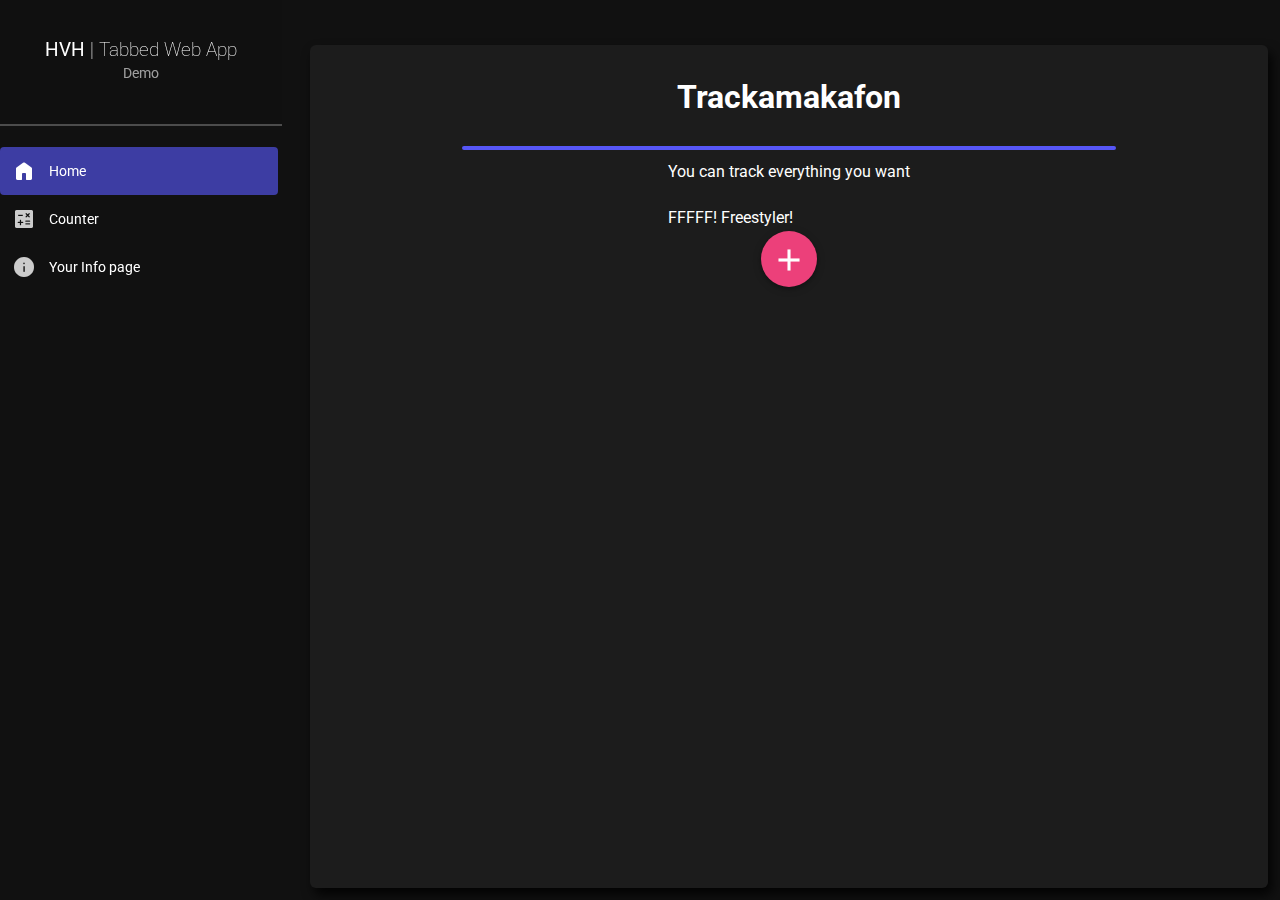
==== Source/index.html @ 7ff983de "Many files" ====
<!DOCTYPE html>
<html lang="en" data-bs-theme="dark">

<head>


    <link rel="manifest" href="manifest.json">
    <meta name="theme-color" content="#5656f6" />
    <link rel="preconnect" href="https://fonts.googleapis.com">
    <link rel="preconnect" href="https://fonts.gstatic.com" crossorigin>
    <link href="https://fonts.googleapis.com/css2?family=Poppins:wght@500&display=swap" rel="stylesheet">
    <link href="https://fonts.googleapis.com/css2?family=Poppins:wght@300&display=swap" rel="stylesheet">

    <link rel="stylesheet"
        href="https://fonts.googleapis.com/css2?family=Material+Symbols+Rounded:opsz,wght,FILL,GRAD@20..48,100..700,0..1,-50..200" />

    <link href="https://cdn.jsdelivr.net/npm/bootstrap@5.3.1/dist/css/bootstrap.min.css" rel="stylesheet" integrity="sha384-4bw+/aepP/YC94hEpVNVgiZdgIC5+VKNBQNGCHeKRQN+PtmoHDEXuppvnDJzQIu9" crossorigin="anonymous">

    <link rel="stylesheet" href="save.css">
    <link rel="stylesheet" href="material.css">

    <meta name="description" content="An awesome Tabbed App">
    <meta charset="UTF-8">
    <meta http-equiv="X-UA-Compatible" content="IE=edge">
    <meta name="viewport" content="width=device-width, initial-scale=1.0">
    <link rel="icon" href="favicon.png">
    <title>Tabbed Web App</title>
</head>

<body class="body" data-bs-theme="dark">
    <div id="mySidenav" class="sidenav">
        <div style="    background: #101010;
    border-bottom: 2px solid #4c4c4c;
    margin-bottom: 21px;
    height: 124px;
    display: flex;
    flex-direction: column;
    justify-content: center;
    align-items: center;">
            <h3 style="font-weight:100;margin: 0px;"><b>HVH&nbsp;</b>|&nbsp;Tabbed Web App</h3>

            <span href="javascript:void(0)" class=" material-symbols-rounded closebtn" onclick="closeNav()"
                aria-label="close sidebar" id="NOEXCUSE">cancel</span>
            <p style="color:#f1f1f1a3;font-size: 14px;text-align: center;">Demo</p>
        </div>
        <div class="side-button tablink" onclick="openRoute('home',this)" id="defaultOpen" aria-label="open home page">
            <span class="material-symbols-rounded">home</span>
            <p>Home</p>
        </div>
        <div class="side-button tablink" onclick="openRoute('counterPage',this)" aria-label="open counter tab">
            <span class="material-symbols-rounded ">calculate</span>
            <p>Counter</p>
        </div>
        <div class="side-button tablink" onclick="openRoute('info',this)" aria-label="open info tab">
            <span class="material-symbols-rounded">info</span>
            <p>Your Info page</p>
        </div>
    </div>
    <div id="main" class="main">

        <header>
            <!--  -->
            <span class="material-symbols-rounded clickable" onclick="openNav()">
                menu
            </span>
            <span id="offlineA"
                style="color: red;display: none;flex-wrap: wrap;flex-direction: row;align-content: center;align-items: center;justify-content: center;">&nbsp;
                <span class="material-symbols-rounded">wifi_off</span></span>
            <div class="headerButtonContainer">
                <button class="dev_button_mobile" id="gotohomepage" onclick="goTo('TWA')"
                    aria-label="go to Tabbed.web.app">
                    <span class="material-symbols-rounded clickable" style="font-size:18px">home</span>
                </button>
                <button class="dev_button_mobile" id="installMobile" onclick="pwainstall()"
                    aria-label="install to the device">
                    <span class="material-symbols-rounded clickable" style="font-size:18px">install_mobile</span>
                </button>
                <button class="dev_button_mobile" onclick="share()" aria-label="share the app">
                    <span class="material-symbols-rounded clickable" style="font-size:18px">share</span>
                </button>
            </div>
        </header>
        <section id="view" class="tabcontent">

            <!-- Page Content Goes Here -->
        </section>
        <script>
            var count = 0;
            function incrementCountby(k) {
                count += k; document.getElementById('counter').innerHTML = count
            }
        </script>
        <script src="https://cdn.jsdelivr.net/npm/bootstrap@5.3.1/dist/js/bootstrap.bundle.min.js" integrity="sha384-HwwvtgBNo3bZJJLYd8oVXjrBZt8cqVSpeBNS5n7C8IVInixGAoxmnlMuBnhbgrkm" crossorigin="anonymous"></script>

        <script src="tab.js"></script>
        <script src="ButtonFunctions.js"></script>

    </div>
</body>

</html>
---- Source/save.css ----
:root {
  --accent: #5656f6;
  --text: white;
  --sub: #ffffffa6;
  cursor: default;
  image-rendering: auto;
}

html {
  color: #fff;
  margin: 0;
  align-items: flex-start;
  scrollbar-color: var(--text) #474747;
  scrollbar-width: thin;
  font-family: Poppins, sans-serif;
  animation: gradient 10s ease infinite;
  scrollbar-width: none;
}

.body {
  color: var(--text);
  margin: 0;
  height: 100vh;
  transition: 0.4s;
  background: #111;
  background-size: 400% 400%;
  animation: gradient 10s ease infinite;
  overflow: hidden;
  display: flex;
  flex-direction: row;
  flex-wrap: wrap;
  align-content: center;
  justify-content: center;
  align-items: center;
}

.sidenav {
  height: 100%;
  width: 22vw;
  position: fixed;
  z-index: 31;
  top: 0;
  left: 0;
  background-color: #21212100;
  overflow-x: hidden;
  transition: 0.1s;
  backdrop-filter: blur(6px);
}

.sidenav a {
  cursor: pointer;
  padding: 10px 4px 8px 20px;
  text-decoration: none;
  font-size: 25px;
  color: #818181;
  transition: 0.3s;
}

.material-symbols-rounded {
  font-variation-settings: "FILL" 1, "wght" 400, "GRAD" 0, "opsz" 48;
}

.material-symbols-rounded-fill {
  font-variation-settings: "FILL" 1, "wght" 400, "GRAD" 0, "opsz" 48;
}

.side-button {
  display: flex;
  flex-direction: row;
  align-content: center;
  justify-content: flex-start;
  align-items: center;
  padding: 12px;
  border-radius: 0;
  margin-right: 4px;
  transition: 0.2s ease;
  cursor: pointer;
}

.side-button P {
  color: #fff;
  font-size: 14px;
  margin: 0;
  padding-left: 1vw;
}

.side-button:hover {
  transform: translate(4px, -2px);
  background-color: #282828;
  border-radius: 4px;
}

.logoSideNav {
  width: 100px;
  cursor: pointer;
  margin: 9px;
  border-radius: 4px;
}

.sidenav .closebtn {
  display: none;
  cursor: pointer;
  transition: 0.2s;
}

.sidenav .closebtn:hover {
  color: var(--accent);
  text-shadow: -1px 1px 12px var(--accent);
  background: linear-gradient(121deg, var(--accent), #ca00ff);
  -webkit-background-clip: text;
  background-clip: text;
  -webkit-text-fill-color: transparent;
}

.tablink {
  text-decoration: none;
}

.tablink:hover {
  background-color: rgba(253, 253, 253, 0.212);
}

.main {
  position: relative;
  height: 100%;
  width: 100%;
  display: flex;
  align-items: center;
  justify-content: flex-end;
  flex-direction: column;
  overflow: hidden;
}

header {
  display: none;
  z-index: 28;
}

.clickable {
  cursor: pointer;
}

.headerButtonContainer {
  position: absolute;
  right: 12px;
  display: flex;
  flex-wrap: wrap;
  flex-direction: row;
  justify-content: flex-end;
  align-items: flex-start;
  align-content: flex-end;
}

.dev_button_mobile {
  width: 30px;
  height: 30px;
  margin: 4px;
  border-radius: 15px;
  border: none;
  background: #161618;
  border: 0.2px #292929 solid;
  color: #fff;
  display: flex;
  flex-direction: column;
  flex-wrap: wrap;
  /* position: absolute;
    right: 12px; */
  align-content: center;
  justify-content: center;
  align-items: center;
  transition: 0.4s;
}

.dev_button_mobile:hover {
  scale: 110%;
  background-color: #000;
  box-shadow: -4px 8px 7px 0 #0000004a;
  color: var(--accent);
}

.tabcontent {
  transition: 0.2s;
  display: flex;
  overflow: scroll;
  background-color: #29292977;
  flex-direction: column;
  flex-wrap: nowrap;
  align-content: center;
  justify-content: flex-start;
  align-items: center;
  color: var(--text);
  padding: 12px;
  height: 91vh;
  right: 0px;
  width: 73vw;
  margin: 12px;
  border-radius: 6px;
  box-shadow: 4px 7px 12px 0 #000000d4;
  position: absolute;
}

::-webkit-scrollbar {
  width: 4px;
  height: 0;
  border-radius: 12px;
}

::-webkit-scrollbar-track {
  background: #50505000;
}

::-webkit-scrollbar-thumb {
  background: #fff;
}

::-webkit-scrollbar-thumb:hover {
  background: #ddd;
}

::-webkit-scrollbar-corner {
  color: #000;
}

@media screen and (max-height: 450px) {
  .sidenav {
    padding-top: 15px;
  }

  .sidenav a {
    font-size: 18px;
  }
}

.dev_button {
  width: 107px;
  height: 110px;
  margin: 12px;
  border-radius: 4px;
  border: none;
  background: #282828;
  color: #fff;
  display: flex;
  flex-direction: column;
  flex-wrap: wrap;
  align-content: center;
  justify-content: center;
  align-items: center;
  transition: 0.4s;
  box-shadow: 1px 1px 2px 0px #0000004a;
}

.dev_button:hover {
  scale: 110%;
  background-color: #000;
  transform: translate(4px, -2px);
  box-shadow: -4px 8px 7px 0 #0000004a;
  color: var(--accent);
}

.dev_button:hover .accent {
  color: #fff;
}

a {
  text-decoration: none;
  color: #5656f6;
  transition: 0.3s;
}

p {
  margin: 4px 0px;
}

hr {
  border: none;
  height: 4px;
  border-radius: 6px;
  background-color: var(--accent);
}

a:hover {
  color: var(--accent);
  text-shadow: -1px 1px 12px var(--accent);
  background: linear-gradient(121deg, var(--accent), #ca00ff);
  -webkit-background-clip: text;
  background-clip: text;
  -webkit-text-fill-color: transparent;
}

@media screen and (max-width: 900px) {
  .sidenav .closebtn {
    position: absolute;
    top: 12px;
    right: 12px;
    font-size: 20px;
    display: block;
  }

  .sidenav {
    width: 70vw;
  }

  #main {
    margin-left: 0;
  }

  .tabcontent {
    padding: 0px 8px 0px 19px;
    padding-top: 50px;
    position: relative;
    width: 100%;
    height: 100%;
    right: 0px;
    margin: 0px;
  }

  .main {
    justify-content: center;
  }

  header {
    width: 100vw;
    top: 0px;
    position: absolute;
    font-weight: 500;
    color: var(--text);
    height: 49px;
    display: flex;
    flex-direction: row;
    flex-wrap: wrap;
    align-content: center;
    padding: 0 0 0 20px;
    background: #161618;
    background-size: 400% 400%;
    align-items: center;
    justify-content: flex-start;
  }

  .logoSideNav {
    width: 15vw;
    cursor: pointer;
    margin: 9px;
  }
}
---- Source/material.css ----
/* ----- IMPORT ROBOTO FONT ----- */
@import url(https://fonts.googleapis.com/css?family=Roboto:400,300,500,700,100);
@import url(https://fonts.googleapis.com/icon?family=Material+Icons);

body {
	font-family: 'Roboto', sans-serif;
	background-color: #f5f5f5;
}

/* ******************************
RIPPLES EFFECT
****************************** */
    .ripples {
        overflow: hidden;
        position: relative;
    }
    
    .waves {
        position: absolute;
        display: block;
        border-radius: 100%;
        background-color: rgba(255, 255, 255, 0.3);
        -webkit-transform: scale(0);
           -moz-transform: scale(0);
             -o-transform: scale(0);
                transform: scale(0);
    }

    .ripple {
        -webkit-animation: ripple 0.65s linear;
           -moz-animation: ripple 0.65s linear;
            -ms-animation: ripple 0.65s linear;
             -o-animation: ripple 0.65s linear;
                animation: ripple 0.65s linear;
    }

    @-webkit-keyframes ripple {
        100% {
            opacity: 0;
            -webkit-transform: scale(2.5);
        }
    }
    
    @-moz-keyframes ripple {
        100% {
            opacity: 0;
            -moz-transform: scale(2.5);
        }
    }
    
    @-o-keyframes ripple {
        100% {
            opacity: 0;
            -o-transform: scale(2.5);
        }
    }
    
    @keyframes ripple {
        100% {
            opacity: 0;
            transform: scale(2.5);
        }
    }

/* ******************************
BUTTONS
****************************** */
.btn {
    overflow: hidden;
    cursor: pointer;
    position: relative;
    z-index: 10;
    display: inline-block;
    height: 36px;
    line-height: 36px;
    vertical-align: middle;
    border: none;
    padding: 0 16px;
    white-space: nowrap;
    letter-spacing: 1px;
    text-transform: uppercase;
    text-decoration: none;
    text-align: center;
    font-weight: 400;
    font-size: 14px;
    color: #212121;
    background-image: none;
    background-color: #E0E0E0;
    
    -webkit-border-radius: 2px;
       -moz-border-radius: 2px;
            border-radius: 2px;

    -webkit-box-shadow: none;
       -moz-box-shadow: none;
            box-shadow: none;

    -webkit-transition: all 0.2s ease;
       -moz-transition: all 0.2s ease;
         -o-transition: all 0.2s ease;
            transition: all 0.2s ease;

    -ms-touch-action: manipulation;
        touch-action: manipulation;

    -webkit-user-select: none;
       -moz-user-select: none;
        -ms-user-select: none;
            user-select: none;

    -webkit-backface-visibility: hidden;
            backface-visibility: hidden;
}

/* ----- BUTTON STATES ----- */
    .btn:focus,
    .btn:active:focus,
    .btn.active:focus,
    .btn.focus,
    .btn:active.focus,
    .btn.active.focus {
        outline: none;
    }

    .btn:hover,
    .btn:focus,
    .btn.focus {
        color: #212121;
        text-decoration: none;
    }

    .btn:active,
    .btn.active {
        outline: 0;
        background-image: none;
    }

    .btn.disabled,
    .btn[disabled],
    fieldset[disabled] .btn {
        cursor: not-allowed;
        pointer-events: none;
        opacity: 0.5;
        filter: alpha(opacity=50);
    }

/* ----- ALTERNATE OPTIONS ----- */
/* PRIMARY */
    .btn-primary {
        color: #ffffff;
        background-color: #3F51B5;
    }

    .btn-primary:hover,
    .btn-primary:focus,
    .btn-primary.focus,
    .btn-primary:active,
    .btn-primary.active {
        color: #ffffff;
        background-color: #3949AB;
    }

/* ACCENT */
    .btn-accent {
        color: #ffffff;
        background-color: #EC407A;
    }

    .btn-accent:hover,
    .btn-accent:focus,
    .btn-accent.focus,
    .btn-accent:active,
    .btn-accent.active {
        color: #ffffff;
        background-color: #E91E63;
    }

/* SUCCESS */
    .btn-success {
        color: #ffffff;
        background-color: #009688;
    }

    .btn-success:hover,
    .btn-success:focus,
    .btn-success.focus,
    .btn-success:active,
    .btn-success.active {
        color: #ffffff;
        background-color: #00897B;
    }

/* ----- RAISED ----- */
    .btn-raised {
        -webkit-box-shadow: 0 2px 10px rgba(0, 0, 0, 0.16), 0 2px 5px rgba(0, 0, 0, 0.26);
           -moz-box-shadow: 0 2px 10px rgba(0, 0, 0, 0.16), 0 2px 5px rgba(0, 0, 0, 0.26);
                box-shadow: 0 2px 10px rgba(0, 0, 0, 0.16), 0 2px 5px rgba(0, 0, 0, 0.26);
    }

/* ----- FLAT BUTTONS ----- */
    .btn-flat {
        font-weight: 400;
        color: #212121;
        background-color: transparent;
    }

    .btn-flat .waves {
        background-color: rgba(33, 33, 33, 0.1);
    }

    .btn-flat:hover,
    .btn-flat:focus,
    .btn-flat.focus,
    .btn-flat:active,
    .btn-flat.active {
        color: #212121;
    }

/* FLAT PRIMARY */
    .btn-flat.primary {
        color: #3F51B5;
    }

    .btn-flat.primary .waves {
        background-color: rgba(63, 81, 181, 0.3);
    }

/* FLAT ACCENT */
    .btn-flat.accent {
        color: #EC407A;
    }

    .btn-flat.accent .waves {
        background-color: rgba(255, 64, 129, 0.3);
    }

/* FLAT SUCCESS */
    .btn-flat.success {
        color: #009688;
    }

    .btn-flat.success .waves {
        background-color: rgba(0, 150, 136, 0.3);
    }

/* ----- ACTION ----- */
    .btn-action {
        min-width: 40px;
        width: 40px;
        height: 40px;
        line-height: 55px;
        padding: 0;
        border-radius: 20px;
    }

    .btn-action-lg {
        min-width: 56px;
        width: 56px;
        height: 56px;
        line-height: 84px;
        padding: 0;
        border-radius: 28px;
    }

    .btn-action-lg .material-icons {
        font-size: 36px;
    }

    .btn-action .waves,
    .btn-action-lg .waves {
        display: none;
    }
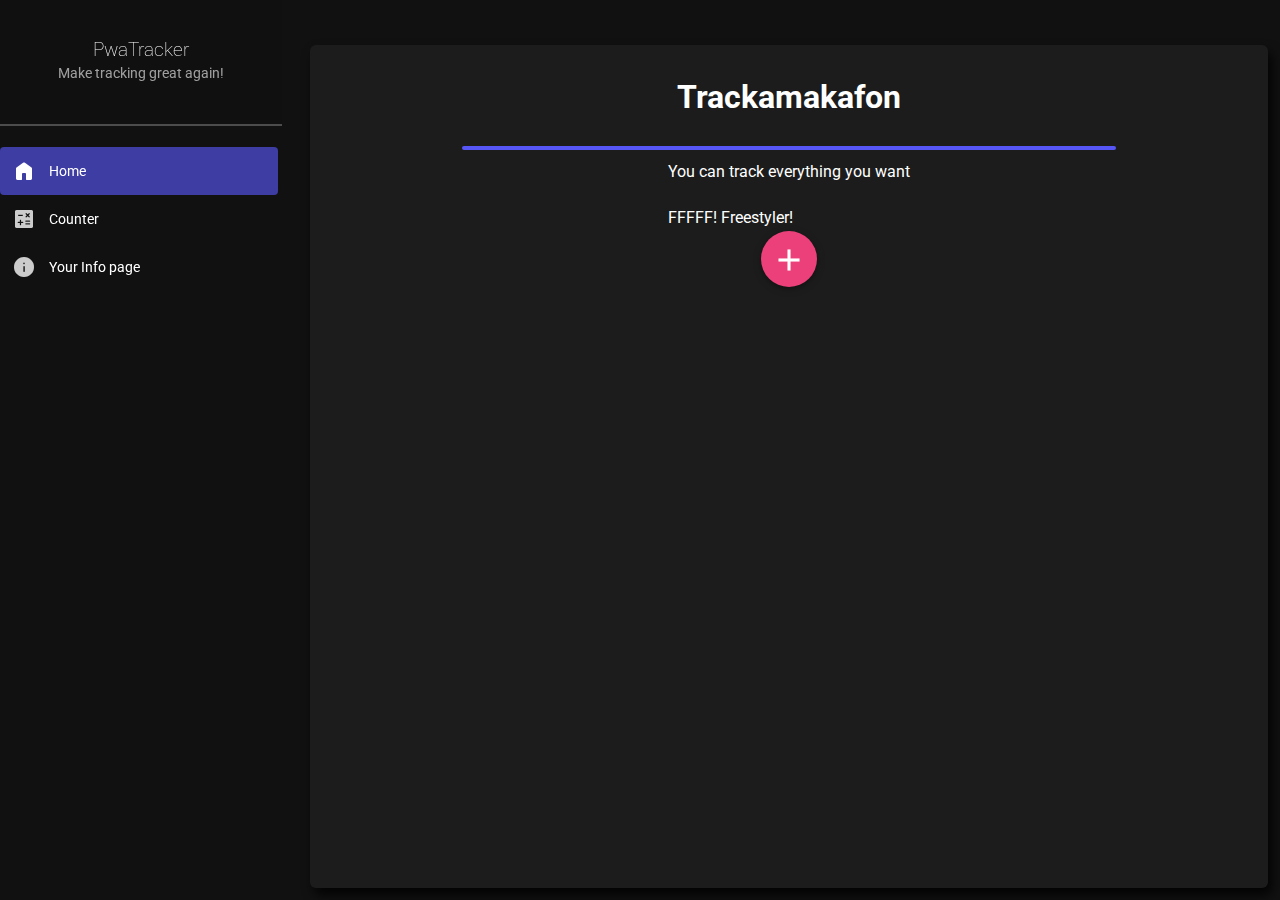
==== commit 35737cd9: "header" ====
--- a/Source/index.html
+++ b/Source/index.html
@@ -37,11 +37,11 @@
     flex-direction: column;
     justify-content: center;
     align-items: center;">
-            <h3 style="font-weight:100;margin: 0px;"><b>HVH&nbsp;</b>|&nbsp;Tabbed Web App</h3>
+            <h3 style="font-weight:100;margin: 0px;">PwaTracker</h3>
 
             <span href="javascript:void(0)" class=" material-symbols-rounded closebtn" onclick="closeNav()"
                 aria-label="close sidebar" id="NOEXCUSE">cancel</span>
-            <p style="color:#f1f1f1a3;font-size: 14px;text-align: center;">Demo</p>
+            <p style="color:#f1f1f1a3;font-size: 14px;text-align: center;">Make tracking great again!</p>
         </div>
         <div class="side-button tablink" onclick="openRoute('home',this)" id="defaultOpen" aria-label="open home page">
             <span class="material-symbols-rounded">home</span>
